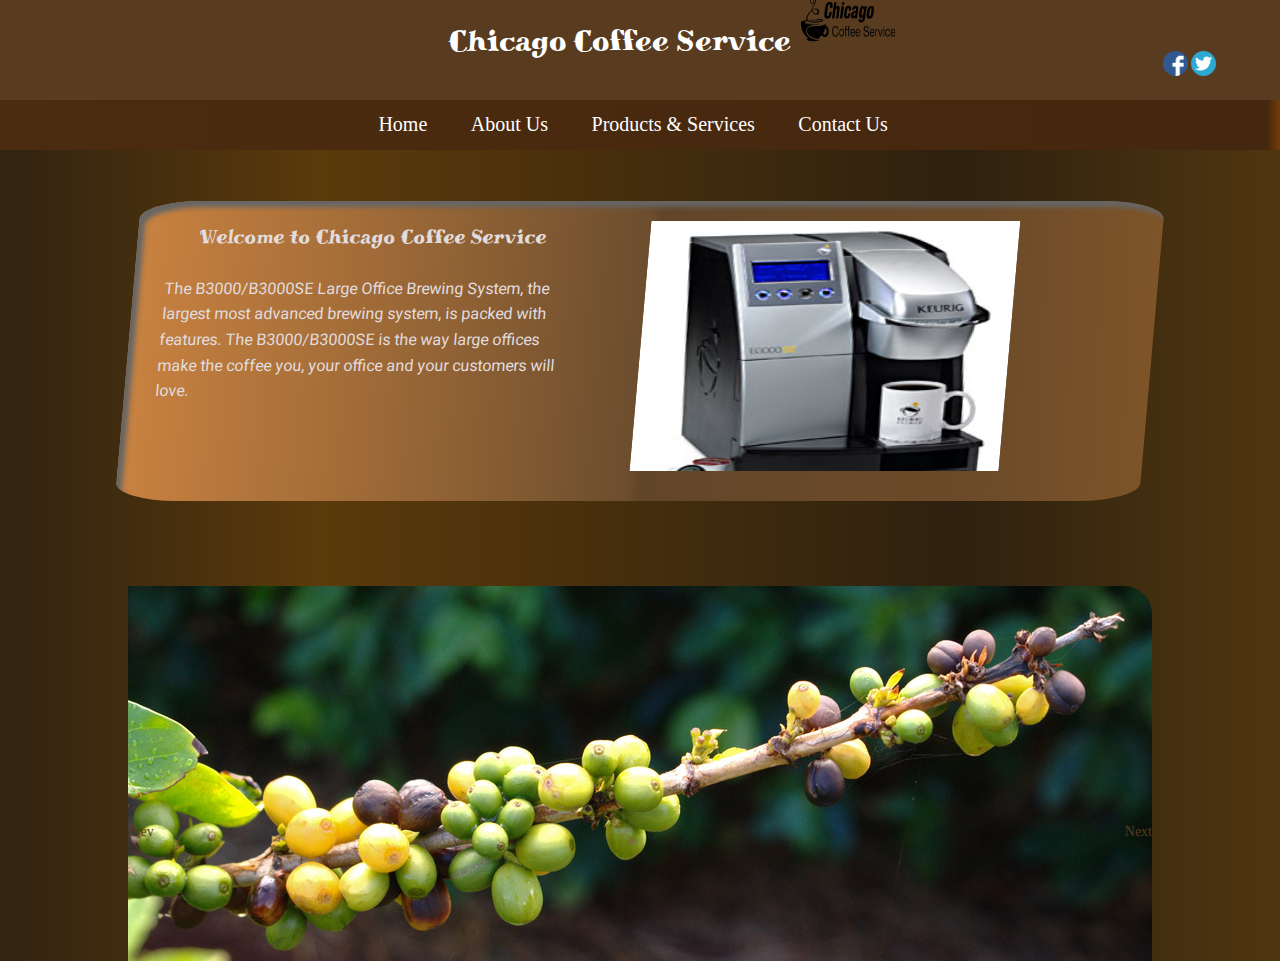
==== index.html @ 9affce9b "commiting to github" ====
<!DOCTYPE html>
<html>
	<head>
		<title>Chicago Coffee Service</title>
		<meta charset="UTF-8">
		<link rel="stylesheet" type="text/css" href="css/normalize.css">
		<link rel="stylesheet" type="text/css" href="http://fonts.googleapis.com/css?family=Roboto:400,400italic,500,500italic,700,700italic">
		<link rel="stylesheet" type="text/css" href='http://fonts.googleapis.com/css?family=Miltonian+Tattoo'>
		<link rel="stylesheet" href="themes/default/default.css" type="text/css" media="screen" />
   		<link rel="stylesheet" href="themes/light/light.css" type="text/css" media="screen" />
	    <link rel="stylesheet" href="themes/dark/dark.css" type="text/css" media="screen" />
	    <link rel="stylesheet" href="themes/bar/bar.css" type="text/css" media="screen" />
	    <link rel="stylesheet" href="css/nivo-slider.css" type="text/css" media="screen" />
	    <link rel="stylesheet" href="css/style.css" type="text/css" media="screen" />
		<link rel="stylesheet" type="text/css" href="css/cofeestylesheet.css" />
	</head>
	<body>
		<div id="maincontainer">
			<div id="mainheader">
				<div id="heading">
					<p>
						Chicago Coffee Service
					</p>
					<sup>
						<img src="images/logo_black.png" alt="ccs_logo" />
					</sup>
				</div>
				<div id="icon">
					<ul>
						<li>
							<a href="https://www.facebook.com/" target="_blank"><img src="images/facebook.png" alt="facebook_icon"></a>
						</li>
						<li>
							<a href="https://twitter.com/" target="_blank"><img src="images/twitter.png" alt="twitter_icon"></a>
						</li>
					</ul>
				</div>
			</div>
			<div id="header">
				<div id="navigation">
					<ul>
						<li><a href="index.html">Home</a></li>
						<li><a href="about.html" target="_blank">About Us</a></li>
						<li><a href="services.html" target="_blank">Products &amp; Services</a></li>
						<li><a href="contact.html" target="_blank">Contact Us</a></li>
					</ul>
				</div>
			</div>
			<div id="contentcontainer">
				<div id="content">
					<div>
						<p>
							Welcome to Chicago Coffee Service
						</p><br>
						<p>
							The B3000/B3000SE Large Office Brewing System, the largest most advanced brewing system, is packed with features. The B3000/B3000SE is the way large offices make the coffee you, your office and your customers will love.
						</p>
					</div>
					<div>
						<div id="image">
							<img src="images/b3000se.jpg" alt="ccs_brewingsystem" />
						</div>
					</div>
				</div>
			</div>
			<div id="wrapper">
				<div class="slider-wrapper">
				    <div id="slider" class="nivoSlider">
						<img src="images/miscphotos/3893348335_2b0b5e1cde_b.jpg" alt="ss_img1" />
						<img src="images/miscphotos/4180675282_54f8a4c1a5_b.jpg" alt="ss_img2" />
						<img src="images/miscphotos/5244834640_eeb3cfd973_b.jpg" alt="ss_img3" />
						<img src="images/miscphotos/5484208335_7281e9fffd_b.jpg" alt="ss_img4" />
						<img src="images/miscphotos/8046663120_1474462c7d_z.jpg" alt="ss_img5" />
						<img src="images/miscphotos/8797502447_47e561287b_b.jpg" alt="ss_img6" />
						<img src="images/miscphotos/8808069436_6324fea6bb_b.jpg" alt="ss_img7" />
						<img src="images/miscphotos/beans1.jpg" alt="ss_img8" />
						<img src="images/miscphotos/7999049109_aa0bf0aec5_b.jpg" alt="ss_img9" />
						<img src="images/miscphotos/8806304640_1bc54b8a72_b.jpg" alt="ss_img10" />
						<img src="images/miscphotos/5970884485_e5ee84b84a_b.jpg" alt="ss_img11" />
						<img src="images/miscphotos/5468002282_5cd8fc06c4_b.jpg" alt="ss_img12" />
				    </div>
				</div>
			</div>
			<script type="text/javascript" src="scripts/jquery-1.9.0.min.js"></script>
			<script type="text/javascript" src="js/jquery.nivo.slider.js"></script>
			<script type="text/javascript">
				$(window).load(function() {
				    	$('#slider').nivoSlider({
				    });
				 });
			</script>
			<div id="footer">
				<div>
					<p>1826 S Canal St, Chicago, IL 60616,</p>
					<p> Ph No:800-555-1825, 312-555-3000</p>
				</div>
			</div>
		</div>	
	</body>
</html>
---- css/style.css ----
/*=================================*/
/* Nivo Slider Demo
/* November 2010
/* By: Gilbert Pellegrom
/* http://dev7studios.com
/*=================================*/

/*====================*/
/*=== Reset Styles ===*/
/*====================*/
html, body, div, span, applet, object, iframe,
h1, h2, h3, h4, h5, h6, p, blockquote, pre,
a, abbr, acronym, address, big, cite, code,
del, dfn, em, font, img, ins, kbd, q, s, samp,
small, strike, strong, sub, sup, tt, var,
dl, dt, dd, ol, ul, li,
fieldset, form, label, legend,
table, caption, tbody, tfoot, thead, tr, th, td {
	margin:0;
	padding:0;
	border:0;
	outline:0;
	font-weight:inherit;
	font-style:inherit;
	font-size:100%;
	font-family:inherit;
	vertical-align:baseline;
}
body {
	line-height:1;
	color:black;
	background:white;
}
table {
	border-collapse:separate;
	border-spacing:0;
}
caption, th, td {
	text-align:left;
	font-weight:normal;
}
blockquote:before, blockquote:after,
q:before, q:after {
	content:"";
}
blockquote, q {
	quotes:"" "";
}
/* HTML5 tags */
header, section, footer,
aside, nav, article, figure {
	display: block;
}

/*===================*/
/*=== Main Styles ===*/
/*===================*/
body {
	font:14px/1.6 Georgia, Palatino, Palatino Linotype, Times, Times New Roman, serif;
	color:#333;
	background:#eee;
}

a, a:visited {
	color:#593C1F;
	text-decoration:none;
}
a:hover, a:active {
	color:#000;
	text-decoration:none;
}

div#wrapper 
{
	margin-top: -6%;
	background: rgba(50,36,17,1);
	background: -moz-linear-gradient(left, rgba(50,36,17,1) 0%, rgba(50,36,17,1) 1%, rgba(91,58,11,1) 25%, rgba(46,33,15,1) 75%, rgba(80,54,16,1) 100%);
	background: -webkit-gradient(left top, right top, color-stop(0%, rgba(50,36,17,1)), color-stop(1%, rgba(50,36,17,1)), color-stop(25%, rgba(91,58,11,1)), color-stop(75%, rgba(46,33,15,1)), color-stop(100%, rgba(80,54,16,1)));
	background: -webkit-linear-gradient(left, rgba(50,36,17,1) 0%, rgba(50,36,17,1) 1%, rgba(91,58,11,1) 25%, rgba(46,33,15,1) 75%, rgba(80,54,16,1) 100%);
	background: -o-linear-gradient(left, rgba(50,36,17,1) 0%, rgba(50,36,17,1) 1%, rgba(91,58,11,1) 25%, rgba(46,33,15,1) 75%, rgba(80,54,16,1) 100%);
	background: -ms-linear-gradient(left, rgba(50,36,17,1) 0%, rgba(50,36,17,1) 1%, rgba(91,58,11,1) 25%, rgba(46,33,15,1) 75%, rgba(80,54,16,1) 100%);
	background: linear-gradient(to right, rgba(50,36,17,1) 0%, rgba(50,36,17,1) 1%, rgba(91,58,11,1) 25%, rgba(46,33,15,1) 75%, rgba(80,54,16,1) 100%);
	filter: progid:DXImageTransform.Microsoft.gradient( startColorstr='#322411', endColorstr='#503610', GradientType=1 );

}

.slider-wrapper { 
	width: 80%; 			
	height: 300px;
	display: inline-block;
	margin-left: 10%;
	position: relative;
	margin-top: 1%;
}																																																																																																																																																																																																																											

.slider-wrapper img { 
	width: 400px; 
	height: 300px;
	
	border-top-right-radius: 2em;
	border-bottom-left-radius: 2em;

	transition-property: background-color;
	transition-duration: 0.3s;
	transition-timing-function: ease-in-out;
	transition-delay: 0.2s;
}


/*====================*/
/*=== Other Styles ===*/
/*====================*/
.clear {
	clear:both;
}
---- css/cofeestylesheet.css ----
div#maincontainer
{
	width: 100%;
	/* background-color: #A97C28; */
	background-color: #593C1F;
}

div#mainheader
{
	height: 100px;
	overflow: hidden;

}

div#mainheader div#heading
{
	display: inline;
	margin-left: 35%;
	float: left;
	position: relative;
	font-family: 'Miltonian Tattoo', cursive;
	color: #FFFFFF;
	height: 100px;

}

div#mainheader div p
{
	display: inline;
	font-size: 30px;
}

div#mainheader div img
{
	height: 50px;
	width: 100px;	
}

div#mainheader div#icon
{
	float: right;
	margin-right: 5%;
	margin-top: 4%;
}

div#mainheader div#icon ul
{
	list-style-type: none;
}

div#mainheader div#icon ul li
{
	display: inline;
}


div#mainheader div#icon ul li a
{
	text-decoration: none;

}
div#mainheader div#icon ul li a img
{
	border-radius: 100%;
	height: 25px;
	width: 25px;
	position: relative;
}

div#header
{
	height: 50px;
	background: rgba(138,64,0,1);
	background: -moz-linear-gradient(left, rgba(138,64,0,1) 0%, rgba(76,44,16,1) 0%, rgba(68,39,14,1) 99%, rgba(119,60,9,1) 100%);
	background: -webkit-gradient(left top, right top, color-stop(0%, rgba(138,64,0,1)), color-stop(0%, rgba(76,44,16,1)), color-stop(99%, rgba(68,39,14,1)), color-stop(100%, rgba(119,60,9,1)));
	background: -webkit-linear-gradient(left, rgba(138,64,0,1) 0%, rgba(76,44,16,1) 0%, rgba(68,39,14,1) 99%, rgba(119,60,9,1) 100%);
	background: -o-linear-gradient(left, rgba(138,64,0,1) 0%, rgba(76,44,16,1) 0%, rgba(68,39,14,1) 99%, rgba(119,60,9,1) 100%);
	background: -ms-linear-gradient(left, rgba(138,64,0,1) 0%, rgba(76,44,16,1) 0%, rgba(68,39,14,1) 99%, rgba(119,60,9,1) 100%);
	background: linear-gradient(to right, rgba(138,64,0,1) 0%, rgba(76,44,16,1) 0%, rgba(68,39,14,1) 99%, rgba(119,60,9,1) 100%);
	filter: progid:DXImageTransform.Microsoft.gradient( startColorstr='#8a4000', endColorstr='#773c09', GradientType=1 );
	overflow: hidden;
	clear: both;
}


div#navigation
{
	position: relative;	
}

div#navigation ul
{
	margin: 0 auto;
	list-style-type: none;
	margin: 0;
	padding: 0;
	float: left;
	left: 28%;
	position: relative;
	overflow: hidden;
}

div#navigation ul li
{
	font-size: 20px;
	display: inline-block;
	padding-right: 20px;
	padding-left: 20px;
	margin-top: 1.5%;
	list-style-type: none;
	position: relative;
	padding-bottom: 4px;

}

div#navigation ul li a
{
	text-decoration: none;
	color: #FFFFFF;
}

div#navigation ul li a:hover
{
	color: orange;
}


div#contentcontainer
{
	
	height: 500px;
	background: rgba(50,36,17,1);
	background: -moz-linear-gradient(left, rgba(50,36,17,1) 0%, rgba(50,36,17,1) 1%, rgba(91,58,11,1) 25%, rgba(46,33,15,1) 75%, rgba(80,54,16,1) 100%);
	background: -webkit-gradient(left top, right top, color-stop(0%, rgba(50,36,17,1)), color-stop(1%, rgba(50,36,17,1)), color-stop(25%, rgba(91,58,11,1)), color-stop(75%, rgba(46,33,15,1)), color-stop(100%, rgba(80,54,16,1)));
	background: -webkit-linear-gradient(left, rgba(50,36,17,1) 0%, rgba(50,36,17,1) 1%, rgba(91,58,11,1) 25%, rgba(46,33,15,1) 75%, rgba(80,54,16,1) 100%);
	background: -o-linear-gradient(left, rgba(50,36,17,1) 0%, rgba(50,36,17,1) 1%, rgba(91,58,11,1) 25%, rgba(46,33,15,1) 75%, rgba(80,54,16,1) 100%);
	background: -ms-linear-gradient(left, rgba(50,36,17,1) 0%, rgba(50,36,17,1) 1%, rgba(91,58,11,1) 25%, rgba(46,33,15,1) 75%, rgba(80,54,16,1) 100%);
	background: linear-gradient(to right, rgba(50,36,17,1) 0%, rgba(50,36,17,1) 1%, rgba(91,58,11,1) 25%, rgba(46,33,15,1) 75%, rgba(80,54,16,1) 100%);
	filter: progid:DXImageTransform.Microsoft.gradient( startColorstr='#322411', endColorstr='#503610', GradientType=1 );

}

div#contentcontainer div#content
{
	margin-left: 10%;
	display: inline-block;
	height: 300px;
	margin-top: 4%;
	width: 80%;

	background: rgba(201,130,64,1);
	background: -moz-linear-gradient(left, rgba(201,130,64,1) 0%, rgba(121,88,57,0.75) 50%, rgba(108,78,51,0.75) 51%, rgba(184,123,66,0.5) 100%);
	background: -webkit-gradient(left top, right top, color-stop(0%, rgba(201,130,64,1)), color-stop(50%, rgba(121,88,57,0.75)), color-stop(51%, rgba(108,78,51,0.75)), color-stop(100%, rgba(184,123,66,0.5)));
	background: -webkit-linear-gradient(left, rgba(201,130,64,1) 0%, rgba(121,88,57,0.75) 50%, rgba(108,78,51,0.75) 51%, rgba(184,123,66,0.5) 100%);
	background: -o-linear-gradient(left, rgba(201,130,64,1) 0%, rgba(121,88,57,0.75) 50%, rgba(108,78,51,0.75) 51%, rgba(184,123,66,0.5) 100%);
	background: -ms-linear-gradient(left, rgba(201,130,64,1) 0%, rgba(121,88,57,0.75) 50%, rgba(108,78,51,0.75) 51%, rgba(184,123,66,0.5) 100%);
	background: linear-gradient(to right, rgba(201,130,64,1) 0%, rgba(121,88,57,0.75) 50%, rgba(108,78,51,0.75) 51%, rgba(184,123,66,0.5) 100%);
	filter: progid:DXImageTransform.Microsoft.gradient( startColorstr='#c98240', endColorstr='#b87b42', GradientType=1 );

	border-radius: 6%;

	transition-property: opacity; 
	transition-duration: .05s;
	transition-timing-function: ease-out;
	transition-delay: 2s;

	-webkit-box-shadow: inset 6px 6px 5px #666;
	-moz-box-shadow: inset 6px 6px 5px #666;
	box-shadow: inset 6px 6px 5px #666;

	transform: skewX(-5deg);
}



div#content div
{
	width: 40%;
	height: 250px;
	display: inline-block;
	position: relative;
	color: #FFFFFF;
	float: left;
	margin-left: 3%;
	margin-top: 2%;
	overflow:hidden;
}

div#contentcontainer div#content p
{
	font-family: 'Roboto', sans-serif;
	font-style: normal;	
	font-size: 16px;
	color: #E1DCDE;
}

div#contentcontainer div#content p:first-child
{
	text-align: center;
	font-size: 20px;
	font-family: 'Miltonian Tattoo', cursive;
}



div#content div div#image
{
	width: 100%;
	overflow: hidden;
	position: relative;
	height: 250px;
	margin-left: 10%;
	margin-top: 0%;
	display: inline-block;

	
}

div#content div div#image img
{
	width: 90%;
	height: 280px;
}



div#footer
{
	height: 30px;
	
	background: rgba(138,64,0,1);
	background: -moz-linear-gradient(left, rgba(138,64,0,1) 0%, rgba(76,44,16,1) 0%, rgba(68,39,14,1) 99%, rgba(119,60,9,1) 100%);
	background: -webkit-gradient(left top, right top, color-stop(0%, rgba(138,64,0,1)), color-stop(0%, rgba(76,44,16,1)), color-stop(99%, rgba(68,39,14,1)), color-stop(100%, rgba(119,60,9,1)));
	background: -webkit-linear-gradient(left, rgba(138,64,0,1) 0%, rgba(76,44,16,1) 0%, rgba(68,39,14,1) 99%, rgba(119,60,9,1) 100%);
	background: -o-linear-gradient(left, rgba(138,64,0,1) 0%, rgba(76,44,16,1) 0%, rgba(68,39,14,1) 99%, rgba(119,60,9,1) 100%);
	background: -ms-linear-gradient(left, rgba(138,64,0,1) 0%, rgba(76,44,16,1) 0%, rgba(68,39,14,1) 99%, rgba(119,60,9,1) 100%);
	background: linear-gradient(to right, rgba(138,64,0,1) 0%, rgba(76,44,16,1) 0%, rgba(68,39,14,1) 99%, rgba(119,60,9,1) 100%);
	filter: progid:DXImageTransform.Microsoft.gradient( startColorstr='#8a4000', endColorstr='#773c09', GradientType=1 );
	overflow: hidden;
	display: inline-block;
	width: 100%;
	
}

div#footer div
{
	display: inline-block;
	margin-left: 34%;
	position: relative;
	margin-top: 0.5%;
}


div#footer div p 
{
	display: inline;
	color: #FFFFFF;
	font-family: 'Miltonian Tattoo', cursive;
	font-style: normal;
	font-style: 16px;
}
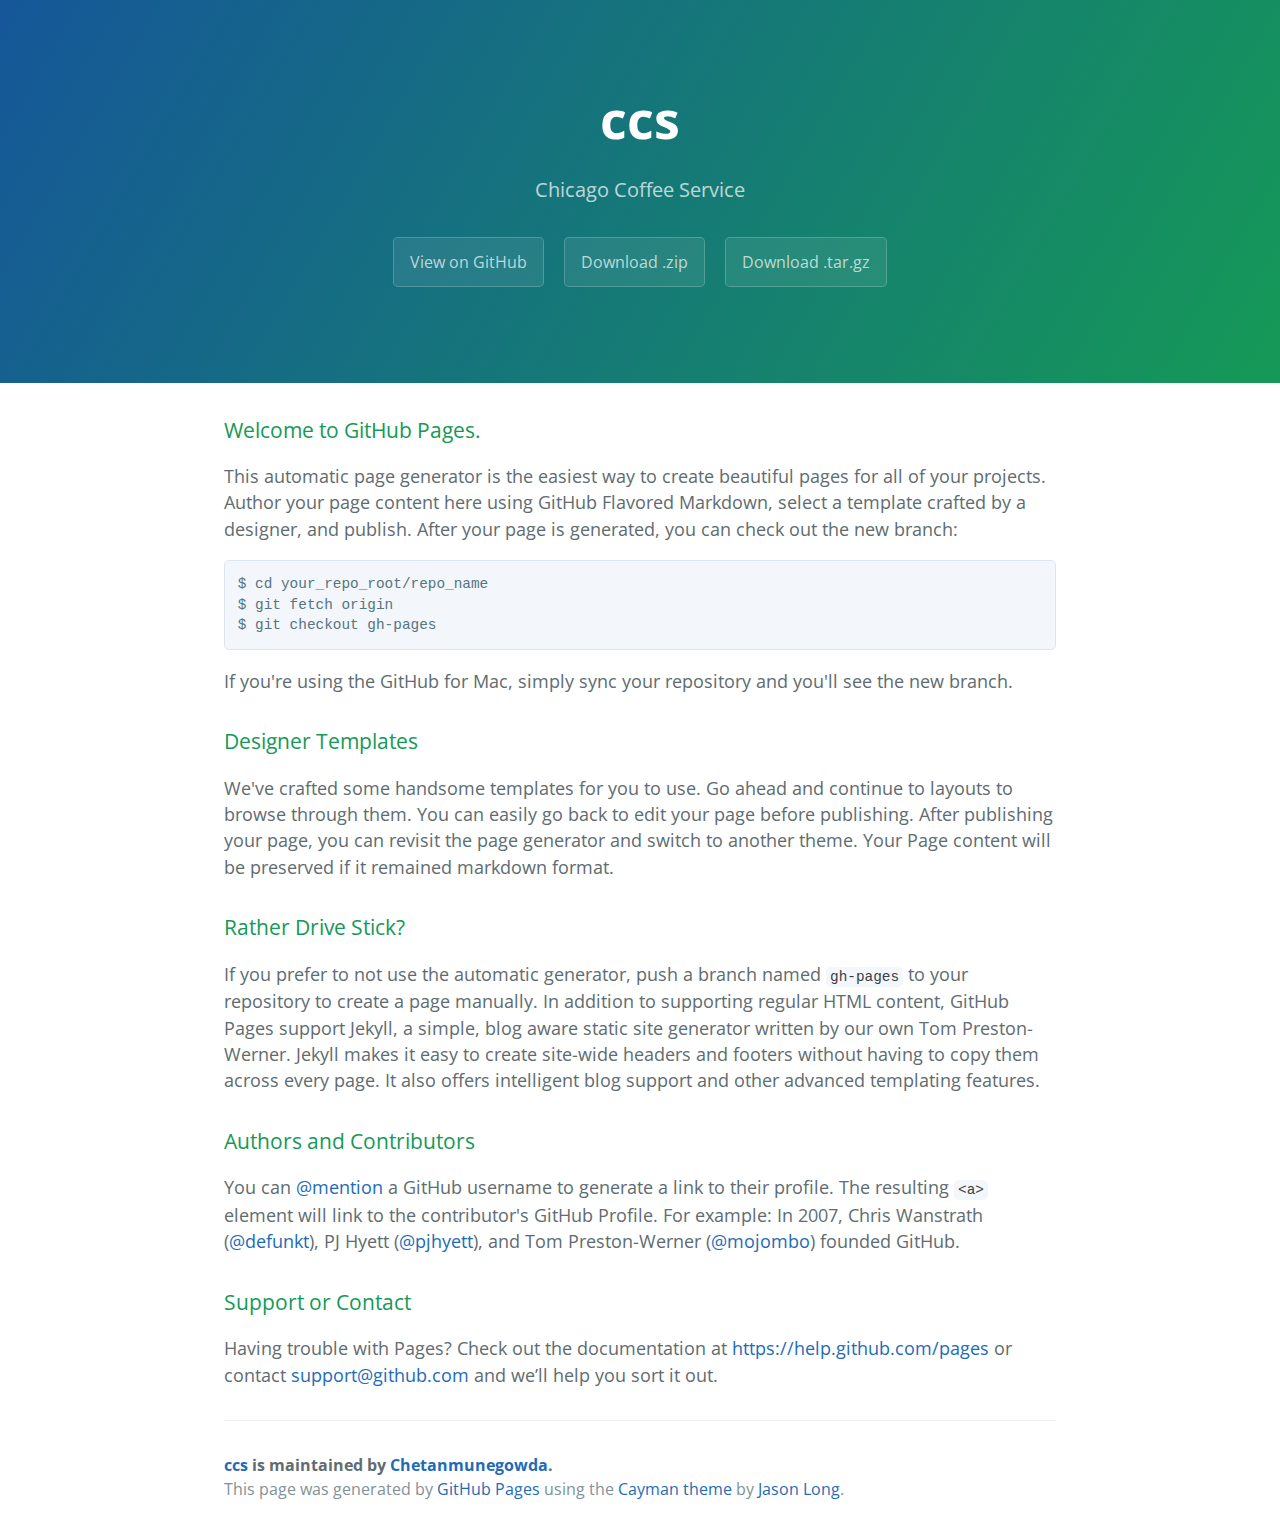
==== commit cfae8fa2: "Create gh-pages branch via GitHub" ====
--- a/index.html
+++ b/index.html
@@ -1,100 +1,65 @@
 <!DOCTYPE html>
-<html>
-	<head>
-		<title>Chicago Coffee Service</title>
-		<meta charset="UTF-8">
-		<link rel="stylesheet" type="text/css" href="css/normalize.css">
-		<link rel="stylesheet" type="text/css" href="http://fonts.googleapis.com/css?family=Roboto:400,400italic,500,500italic,700,700italic">
-		<link rel="stylesheet" type="text/css" href='http://fonts.googleapis.com/css?family=Miltonian+Tattoo'>
-		<link rel="stylesheet" href="themes/default/default.css" type="text/css" media="screen" />
-   		<link rel="stylesheet" href="themes/light/light.css" type="text/css" media="screen" />
-	    <link rel="stylesheet" href="themes/dark/dark.css" type="text/css" media="screen" />
-	    <link rel="stylesheet" href="themes/bar/bar.css" type="text/css" media="screen" />
-	    <link rel="stylesheet" href="css/nivo-slider.css" type="text/css" media="screen" />
-	    <link rel="stylesheet" href="css/style.css" type="text/css" media="screen" />
-		<link rel="stylesheet" type="text/css" href="css/cofeestylesheet.css" />
-	</head>
-	<body>
-		<div id="maincontainer">
-			<div id="mainheader">
-				<div id="heading">
-					<p>
-						Chicago Coffee Service
-					</p>
-					<sup>
-						<img src="images/logo_black.png" alt="ccs_logo" />
-					</sup>
-				</div>
-				<div id="icon">
-					<ul>
-						<li>
-							<a href="https://www.facebook.com/" target="_blank"><img src="images/facebook.png" alt="facebook_icon"></a>
-						</li>
-						<li>
-							<a href="https://twitter.com/" target="_blank"><img src="images/twitter.png" alt="twitter_icon"></a>
-						</li>
-					</ul>
-				</div>
-			</div>
-			<div id="header">
-				<div id="navigation">
-					<ul>
-						<li><a href="index.html">Home</a></li>
-						<li><a href="about.html" target="_blank">About Us</a></li>
-						<li><a href="services.html" target="_blank">Products &amp; Services</a></li>
-						<li><a href="contact.html" target="_blank">Contact Us</a></li>
-					</ul>
-				</div>
-			</div>
-			<div id="contentcontainer">
-				<div id="content">
-					<div>
-						<p>
-							Welcome to Chicago Coffee Service
-						</p><br>
-						<p>
-							The B3000/B3000SE Large Office Brewing System, the largest most advanced brewing system, is packed with features. The B3000/B3000SE is the way large offices make the coffee you, your office and your customers will love.
-						</p>
-					</div>
-					<div>
-						<div id="image">
-							<img src="images/b3000se.jpg" alt="ccs_brewingsystem" />
-						</div>
-					</div>
-				</div>
-			</div>
-			<div id="wrapper">
-				<div class="slider-wrapper">
-				    <div id="slider" class="nivoSlider">
-						<img src="images/miscphotos/3893348335_2b0b5e1cde_b.jpg" alt="ss_img1" />
-						<img src="images/miscphotos/4180675282_54f8a4c1a5_b.jpg" alt="ss_img2" />
-						<img src="images/miscphotos/5244834640_eeb3cfd973_b.jpg" alt="ss_img3" />
-						<img src="images/miscphotos/5484208335_7281e9fffd_b.jpg" alt="ss_img4" />
-						<img src="images/miscphotos/8046663120_1474462c7d_z.jpg" alt="ss_img5" />
-						<img src="images/miscphotos/8797502447_47e561287b_b.jpg" alt="ss_img6" />
-						<img src="images/miscphotos/8808069436_6324fea6bb_b.jpg" alt="ss_img7" />
-						<img src="images/miscphotos/beans1.jpg" alt="ss_img8" />
-						<img src="images/miscphotos/7999049109_aa0bf0aec5_b.jpg" alt="ss_img9" />
-						<img src="images/miscphotos/8806304640_1bc54b8a72_b.jpg" alt="ss_img10" />
-						<img src="images/miscphotos/5970884485_e5ee84b84a_b.jpg" alt="ss_img11" />
-						<img src="images/miscphotos/5468002282_5cd8fc06c4_b.jpg" alt="ss_img12" />
-				    </div>
-				</div>
-			</div>
-			<script type="text/javascript" src="scripts/jquery-1.9.0.min.js"></script>
-			<script type="text/javascript" src="js/jquery.nivo.slider.js"></script>
-			<script type="text/javascript">
-				$(window).load(function() {
-				    	$('#slider').nivoSlider({
-				    });
-				 });
-			</script>
-			<div id="footer">
-				<div>
-					<p>1826 S Canal St, Chicago, IL 60616,</p>
-					<p> Ph No:800-555-1825, 312-555-3000</p>
-				</div>
-			</div>
-		</div>	
-	</body>
-</html>	+<html lang="en-us">
+  <head>
+    <meta charset="UTF-8">
+    <title>ccs by Chetanmunegowda</title>
+    <meta name="viewport" content="width=device-width, initial-scale=1">
+    <link rel="stylesheet" type="text/css" href="stylesheets/normalize.css" media="screen">
+    <link href='http://fonts.googleapis.com/css?family=Open+Sans:400,700' rel='stylesheet' type='text/css'>
+    <link rel="stylesheet" type="text/css" href="stylesheets/stylesheet.css" media="screen">
+    <link rel="stylesheet" type="text/css" href="stylesheets/github-light.css" media="screen">
+  </head>
+  <body>
+    <section class="page-header">
+      <h1 class="project-name">ccs</h1>
+      <h2 class="project-tagline">Chicago Coffee Service</h2>
+      <a href="https://github.com/Chetanmunegowda/CCS" class="btn">View on GitHub</a>
+      <a href="https://github.com/Chetanmunegowda/CCS/zipball/master" class="btn">Download .zip</a>
+      <a href="https://github.com/Chetanmunegowda/CCS/tarball/master" class="btn">Download .tar.gz</a>
+    </section>
+
+    <section class="main-content">
+      <h3>
+<a id="welcome-to-github-pages" class="anchor" href="#welcome-to-github-pages" aria-hidden="true"><span class="octicon octicon-link"></span></a>Welcome to GitHub Pages.</h3>
+
+<p>This automatic page generator is the easiest way to create beautiful pages for all of your projects. Author your page content here using GitHub Flavored Markdown, select a template crafted by a designer, and publish. After your page is generated, you can check out the new branch:</p>
+
+<pre><code>$ cd your_repo_root/repo_name
+$ git fetch origin
+$ git checkout gh-pages
+</code></pre>
+
+<p>If you're using the GitHub for Mac, simply sync your repository and you'll see the new branch.</p>
+
+<h3>
+<a id="designer-templates" class="anchor" href="#designer-templates" aria-hidden="true"><span class="octicon octicon-link"></span></a>Designer Templates</h3>
+
+<p>We've crafted some handsome templates for you to use. Go ahead and continue to layouts to browse through them. You can easily go back to edit your page before publishing. After publishing your page, you can revisit the page generator and switch to another theme. Your Page content will be preserved if it remained markdown format.</p>
+
+<h3>
+<a id="rather-drive-stick" class="anchor" href="#rather-drive-stick" aria-hidden="true"><span class="octicon octicon-link"></span></a>Rather Drive Stick?</h3>
+
+<p>If you prefer to not use the automatic generator, push a branch named <code>gh-pages</code> to your repository to create a page manually. In addition to supporting regular HTML content, GitHub Pages support Jekyll, a simple, blog aware static site generator written by our own Tom Preston-Werner. Jekyll makes it easy to create site-wide headers and footers without having to copy them across every page. It also offers intelligent blog support and other advanced templating features.</p>
+
+<h3>
+<a id="authors-and-contributors" class="anchor" href="#authors-and-contributors" aria-hidden="true"><span class="octicon octicon-link"></span></a>Authors and Contributors</h3>
+
+<p>You can <a href="https://github.com/blog/821" class="user-mention">@mention</a> a GitHub username to generate a link to their profile. The resulting <code>&lt;a&gt;</code> element will link to the contributor's GitHub Profile. For example: In 2007, Chris Wanstrath (<a href="https://github.com/defunkt" class="user-mention">@defunkt</a>), PJ Hyett (<a href="https://github.com/pjhyett" class="user-mention">@pjhyett</a>), and Tom Preston-Werner (<a href="https://github.com/mojombo" class="user-mention">@mojombo</a>) founded GitHub.</p>
+
+<h3>
+<a id="support-or-contact" class="anchor" href="#support-or-contact" aria-hidden="true"><span class="octicon octicon-link"></span></a>Support or Contact</h3>
+
+<p>Having trouble with Pages? Check out the documentation at <a href="https://help.github.com/pages">https://help.github.com/pages</a> or contact <a href="mailto:support@github.com">support@github.com</a> and we’ll help you sort it out.</p>
+
+      <footer class="site-footer">
+        <span class="site-footer-owner"><a href="https://github.com/Chetanmunegowda/CCS">ccs</a> is maintained by <a href="https://github.com/Chetanmunegowda">Chetanmunegowda</a>.</span>
+
+        <span class="site-footer-credits">This page was generated by <a href="https://pages.github.com">GitHub Pages</a> using the <a href="https://github.com/jasonlong/cayman-theme">Cayman theme</a> by <a href="https://twitter.com/jasonlong">Jason Long</a>.</span>
+      </footer>
+
+    </section>
+
+  
+  </body>
+</html>
+
--- a/stylesheets/stylesheet.css
+++ b/stylesheets/stylesheet.css
@@ -0,0 +1,245 @@
+* {
+  box-sizing: border-box; }
+
+body {
+  padding: 0;
+  margin: 0;
+  font-family: "Open Sans", "Helvetica Neue", Helvetica, Arial, sans-serif;
+  font-size: 16px;
+  line-height: 1.5;
+  color: #606c71; }
+
+a {
+  color: #1e6bb8;
+  text-decoration: none; }
+  a:hover {
+    text-decoration: underline; }
+
+.btn {
+  display: inline-block;
+  margin-bottom: 1rem;
+  color: rgba(255, 255, 255, 0.7);
+  background-color: rgba(255, 255, 255, 0.08);
+  border-color: rgba(255, 255, 255, 0.2);
+  border-style: solid;
+  border-width: 1px;
+  border-radius: 0.3rem;
+  transition: color 0.2s, background-color 0.2s, border-color 0.2s; }
+  .btn + .btn {
+    margin-left: 1rem; }
+
+.btn:hover {
+  color: rgba(255, 255, 255, 0.8);
+  text-decoration: none;
+  background-color: rgba(255, 255, 255, 0.2);
+  border-color: rgba(255, 255, 255, 0.3); }
+
+@media screen and (min-width: 64em) {
+  .btn {
+    padding: 0.75rem 1rem; } }
+
+@media screen and (min-width: 42em) and (max-width: 64em) {
+  .btn {
+    padding: 0.6rem 0.9rem;
+    font-size: 0.9rem; } }
+
+@media screen and (max-width: 42em) {
+  .btn {
+    display: block;
+    width: 100%;
+    padding: 0.75rem;
+    font-size: 0.9rem; }
+    .btn + .btn {
+      margin-top: 1rem;
+      margin-left: 0; } }
+
+.page-header {
+  color: #fff;
+  text-align: center;
+  background-color: #159957;
+  background-image: linear-gradient(120deg, #155799, #159957); }
+
+@media screen and (min-width: 64em) {
+  .page-header {
+    padding: 5rem 6rem; } }
+
+@media screen and (min-width: 42em) and (max-width: 64em) {
+  .page-header {
+    padding: 3rem 4rem; } }
+
+@media screen and (max-width: 42em) {
+  .page-header {
+    padding: 2rem 1rem; } }
+
+.project-name {
+  margin-top: 0;
+  margin-bottom: 0.1rem; }
+
+@media screen and (min-width: 64em) {
+  .project-name {
+    font-size: 3.25rem; } }
+
+@media screen and (min-width: 42em) and (max-width: 64em) {
+  .project-name {
+    font-size: 2.25rem; } }
+
+@media screen and (max-width: 42em) {
+  .project-name {
+    font-size: 1.75rem; } }
+
+.project-tagline {
+  margin-bottom: 2rem;
+  font-weight: normal;
+  opacity: 0.7; }
+
+@media screen and (min-width: 64em) {
+  .project-tagline {
+    font-size: 1.25rem; } }
+
+@media screen and (min-width: 42em) and (max-width: 64em) {
+  .project-tagline {
+    font-size: 1.15rem; } }
+
+@media screen and (max-width: 42em) {
+  .project-tagline {
+    font-size: 1rem; } }
+
+.main-content :first-child {
+  margin-top: 0; }
+.main-content img {
+  max-width: 100%; }
+.main-content h1, .main-content h2, .main-content h3, .main-content h4, .main-content h5, .main-content h6 {
+  margin-top: 2rem;
+  margin-bottom: 1rem;
+  font-weight: normal;
+  color: #159957; }
+.main-content p {
+  margin-bottom: 1em; }
+.main-content code {
+  padding: 2px 4px;
+  font-family: Consolas, "Liberation Mono", Menlo, Courier, monospace;
+  font-size: 0.9rem;
+  color: #383e41;
+  background-color: #f3f6fa;
+  border-radius: 0.3rem; }
+.main-content pre {
+  padding: 0.8rem;
+  margin-top: 0;
+  margin-bottom: 1rem;
+  font: 1rem Consolas, "Liberation Mono", Menlo, Courier, monospace;
+  color: #567482;
+  word-wrap: normal;
+  background-color: #f3f6fa;
+  border: solid 1px #dce6f0;
+  border-radius: 0.3rem; }
+  .main-content pre > code {
+    padding: 0;
+    margin: 0;
+    font-size: 0.9rem;
+    color: #567482;
+    word-break: normal;
+    white-space: pre;
+    background: transparent;
+    border: 0; }
+.main-content .highlight {
+  margin-bottom: 1rem; }
+  .main-content .highlight pre {
+    margin-bottom: 0;
+    word-break: normal; }
+.main-content .highlight pre, .main-content pre {
+  padding: 0.8rem;
+  overflow: auto;
+  font-size: 0.9rem;
+  line-height: 1.45;
+  border-radius: 0.3rem; }
+.main-content pre code, .main-content pre tt {
+  display: inline;
+  max-width: initial;
+  padding: 0;
+  margin: 0;
+  overflow: initial;
+  line-height: inherit;
+  word-wrap: normal;
+  background-color: transparent;
+  border: 0; }
+  .main-content pre code:before, .main-content pre code:after, .main-content pre tt:before, .main-content pre tt:after {
+    content: normal; }
+.main-content ul, .main-content ol {
+  margin-top: 0; }
+.main-content blockquote {
+  padding: 0 1rem;
+  margin-left: 0;
+  color: #819198;
+  border-left: 0.3rem solid #dce6f0; }
+  .main-content blockquote > :first-child {
+    margin-top: 0; }
+  .main-content blockquote > :last-child {
+    margin-bottom: 0; }
+.main-content table {
+  display: block;
+  width: 100%;
+  overflow: auto;
+  word-break: normal;
+  word-break: keep-all; }
+  .main-content table th {
+    font-weight: bold; }
+  .main-content table th, .main-content table td {
+    padding: 0.5rem 1rem;
+    border: 1px solid #e9ebec; }
+.main-content dl {
+  padding: 0; }
+  .main-content dl dt {
+    padding: 0;
+    margin-top: 1rem;
+    font-size: 1rem;
+    font-weight: bold; }
+  .main-content dl dd {
+    padding: 0;
+    margin-bottom: 1rem; }
+.main-content hr {
+  height: 2px;
+  padding: 0;
+  margin: 1rem 0;
+  background-color: #eff0f1;
+  border: 0; }
+
+@media screen and (min-width: 64em) {
+  .main-content {
+    max-width: 64rem;
+    padding: 2rem 6rem;
+    margin: 0 auto;
+    font-size: 1.1rem; } }
+
+@media screen and (min-width: 42em) and (max-width: 64em) {
+  .main-content {
+    padding: 2rem 4rem;
+    font-size: 1.1rem; } }
+
+@media screen and (max-width: 42em) {
+  .main-content {
+    padding: 2rem 1rem;
+    font-size: 1rem; } }
+
+.site-footer {
+  padding-top: 2rem;
+  margin-top: 2rem;
+  border-top: solid 1px #eff0f1; }
+
+.site-footer-owner {
+  display: block;
+  font-weight: bold; }
+
+.site-footer-credits {
+  color: #819198; }
+
+@media screen and (min-width: 64em) {
+  .site-footer {
+    font-size: 1rem; } }
+
+@media screen and (min-width: 42em) and (max-width: 64em) {
+  .site-footer {
+    font-size: 1rem; } }
+
+@media screen and (max-width: 42em) {
+  .site-footer {
+    font-size: 0.9rem; } }
--- a/stylesheets/github-light.css
+++ b/stylesheets/github-light.css
@@ -0,0 +1,115 @@
+/*
+   Copyright 2014 GitHub Inc.
+
+   Licensed under the Apache License, Version 2.0 (the "License");
+   you may not use this file except in compliance with the License.
+   You may obtain a copy of the License at
+
+       http://www.apache.org/licenses/LICENSE-2.0
+
+   Unless required by applicable law or agreed to in writing, software
+   distributed under the License is distributed on an "AS IS" BASIS,
+   WITHOUT WARRANTIES OR CONDITIONS OF ANY KIND, either express or implied.
+   See the License for the specific language governing permissions and
+   limitations under the License.
+
+*/
+
+.pl-c /* comment */ {
+  color: #969896;
+}
+
+.pl-c1      /* constant, markup.raw, meta.diff.header, meta.module-reference, meta.property-name, support, support.constant, support.variable, variable.other.constant */,
+.pl-s .pl-v /* string variable */ {
+  color: #0086b3;
+}
+
+.pl-e  /* entity */,
+.pl-en /* entity.name */ {
+  color: #795da3;
+}
+
+.pl-s .pl-s1 /* string source */,
+.pl-smi      /* storage.modifier.import, storage.modifier.package, storage.type.java, variable.other, variable.parameter.function */ {
+  color: #333;
+}
+
+.pl-ent /* entity.name.tag */ {
+  color: #63a35c;
+}
+
+.pl-k /* keyword, storage, storage.type */ {
+  color: #a71d5d;
+}
+
+.pl-pds              /* punctuation.definition.string, string.regexp.character-class */,
+.pl-s                /* string */,
+.pl-s .pl-pse .pl-s1 /* string punctuation.section.embedded source */,
+.pl-sr               /* string.regexp */,
+.pl-sr .pl-cce       /* string.regexp constant.character.escape */,
+.pl-sr .pl-sra       /* string.regexp string.regexp.arbitrary-repitition */,
+.pl-sr .pl-sre       /* string.regexp source.ruby.embedded */ {
+  color: #183691;
+}
+
+.pl-v /* variable */ {
+  color: #ed6a43;
+}
+
+.pl-id /* invalid.deprecated */ {
+  color: #b52a1d;
+}
+
+.pl-ii /* invalid.illegal */ {
+  background-color: #b52a1d;
+  color: #f8f8f8;
+}
+
+.pl-sr .pl-cce /* string.regexp constant.character.escape */ {
+  color: #63a35c;
+  font-weight: bold;
+}
+
+.pl-ml /* markup.list */ {
+  color: #693a17;
+}
+
+.pl-mh        /* markup.heading */,
+.pl-mh .pl-en /* markup.heading entity.name */,
+.pl-ms        /* meta.separator */ {
+  color: #1d3e81;
+  font-weight: bold;
+}
+
+.pl-mq /* markup.quote */ {
+  color: #008080;
+}
+
+.pl-mi /* markup.italic */ {
+  color: #333;
+  font-style: italic;
+}
+
+.pl-mb /* markup.bold */ {
+  color: #333;
+  font-weight: bold;
+}
+
+.pl-md /* markup.deleted, meta.diff.header.from-file */ {
+  background-color: #ffecec;
+  color: #bd2c00;
+}
+
+.pl-mi1 /* markup.inserted, meta.diff.header.to-file */ {
+  background-color: #eaffea;
+  color: #55a532;
+}
+
+.pl-mdr /* meta.diff.range */ {
+  color: #795da3;
+  font-weight: bold;
+}
+
+.pl-mo /* meta.output */ {
+  color: #1d3e81;
+}
